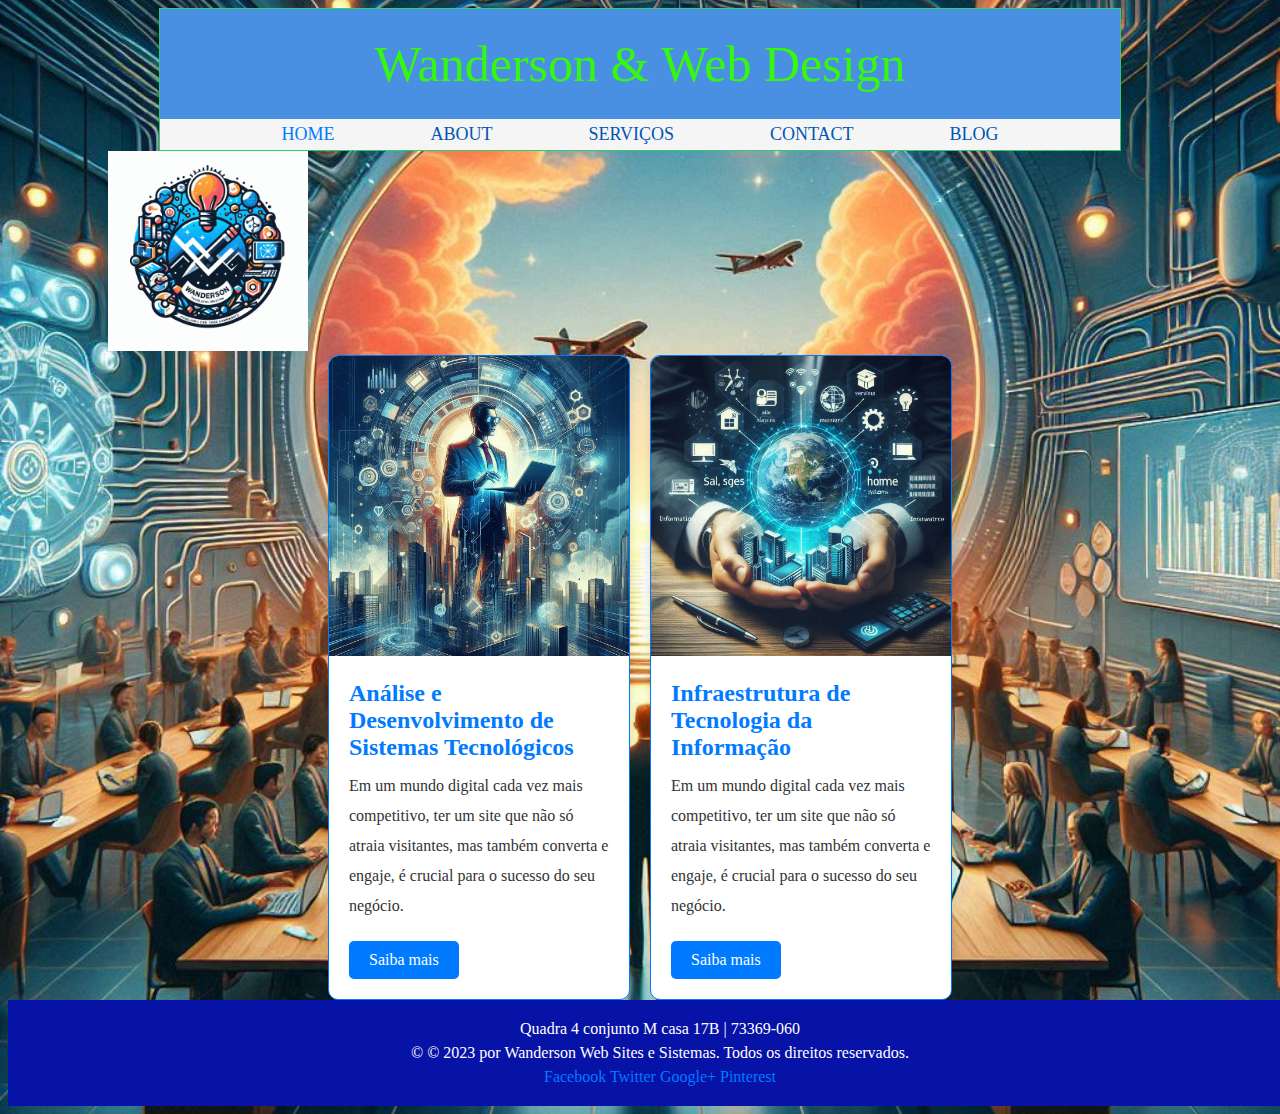
==== index.html @ 79de974a "Primeiro commit" ====
<!DOCTYPE html>
<!-- Website template by freewebsitetemplates.com -->
<html>
<head>
	<meta charset="UTF-8">
	<meta name="viewport" content="user-scalable=0, width=device-width, initial-scale=1.0, maximum-scale=1.0, minimum-scale=1.0">
	<title>Wanderson &amp; WebDesign</title>
	<link rel="stylesheet" type="text/css" href="css/style.css">
	<link rel="stylesheet" type="text/css" href="css/mobile.css">

	<style>
        body {
            background-image: url('images/recruta-indo.jpg');
            background-size: cover; /* Ajusta a imagem para cobrir o fundo */
            background-repeat: no-repeat; /* Impede a repetição da imagem */
            background-position: center; /* Centraliza a imagem */
        }
    </style>
	
	<script type='text/javascript' src='js/mobile.js'></script>
</head>
<body>
	
	<!--Cabeça com a logo-->
	<div id="header">
		<h1 class="inform">Wanderson &amp; Web <span>Design</span></h1>
		<ul id="navigation">
			<li class="current">
				<a href="index.html">Home</a>
			</li>
			<li>
				<a href="about.html">About</a>
			</li>
			<li>
				<a href="servicos.html">Serviços</a>
				<ul>
					<li>
						<a href="sistemas.html">Sistemas</a>
					</li>
					<li>
						<a href="infra.html">Infraestrutura</a>
					</li>
				</ul>
			</li>
			<li>
				<a href="contact.html">Contact</a>
			</li>
			<li>
				<a href="blog.html">Blog</a>
			</li>
		</ul>
	</div>
	<!--imagem da logo-->
	<img class="logon" src="images/logo.jpg" alt="logo do wandersonweb">
	

	<!--Card central-->
	<div class="cards-container">				
		
		<div class="card">
			<img class="card-img-top" src="images/home2.jpg" alt="Card image">
			<div class="card-body">
				<h4 class="card-title">Análise e Desenvolvimento de Sistemas Tecnológicos</h4>
				<p class="card-text">Em um mundo digital cada vez mais competitivo, ter um site que não só atraia visitantes, mas também converta e engaje, é crucial para o sucesso do seu negócio.</p>
				<a href="sistemas.html" class="btn btn-primary">Saiba mais</a>
			</div>
		</div>
		<div class="card">
			<img class="card-img-top" src="images/sistema1.jpg" alt="Card image">
			<div class="card-body">
				<h4 class="card-title">Infraestrutura de Tecnologia da Informação</h4>
				<p class="card-text">Em um mundo digital cada vez mais competitivo, ter um site que não só atraia visitantes, mas também converta e engaje, é crucial para o sucesso do seu negócio.</p>
				<a href="infra.html" class="btn btn-primary">Saiba mais</a>
			</div>
		</div>
	</div>
	

		 


	</div>

	<!--rodapé-->
	<div id="footer">
		<div>
			<div>
				<span>Quadra 4 conjunto M casa 17B | 73369-060</span>
				<p>&copy; © 2023 por Wanderson Web Sites e Sistemas. Todos os direitos reservados.</p>
			</div>
		</div>

		<!--Redes sociais-->
		<div id="connect">
			<a href="#" id="facebook" target="_blank">Facebook</a>
			<a href="#" id="twitter" target="_blank">Twitter</a>
			<a href="#" id="googleplus" target="_blank">Google&#43;</a>
			<a href="#" id="pinterest" target="_blank">Pinterest</a>
		</div>
	</div>
</body>
</html>
---- css/style.css ----
@font-face {
    font-family: 'latoregular';
    src: url('../fonts/lato-regular-webfont.eot');
    src: url('../fonts/lato-regular-webfont.eot?#iefix') format('embedded-opentype'),
         url('../fonts/lato-regular-webfont.woff') format('woff'),
         url('../fonts/lato-regular-webfont.ttf') format('truetype'),
         url('../fonts/lato-regular-webfont.svg#latoregular') format('svg');
    font-weight: normal;
    font-style: normal;
}

@font-face {
    font-family: 'nixie_oneregular';
    src: url('../fonts/nixieone-regular-webfont.eot');
    src: url('../fonts/nixieone-regular-webfont.eot?#iefix') format('embedded-opentype'),
         url('../fonts/nixieone-regular-webfont.woff') format('woff'),
         url('../fonts/nixieone-regular-webfont.ttf') format('truetype'),
         url('../fonts/nixieone-regular-webfont.svg#nixie_oneregular') format('svg');
    font-weight: normal;
    font-style: normal;
}

a {
    outline: none;
    color: #007BFF; /* Azul forte para links */
    text-decoration: none;
}

a:hover {
    color: #9deb0d; /* Azul mais escuro para hover */
}

img {
    border: none;
}

p {
    line-height: 30px;
    margin: 0;
}

/*imagem da logo*/
.logon{
    width: 200px;
    height: 200px;   
    position: relative;
    left: 100px;
    
}
.inform{
    background-color: #4A90E2;    
    font-size: 300px;
    font-style: inherit;

}
.inform:hover{
    background-color: #2ECC71;
    font-size: 350px;
    font-family: fantasy;
}

#header {
    margin: 0 auto;
    max-width: 960px;
    background-color: whitesmoke;
    border: 1px solid #2ECC71;
}

#header h1 {
    font-size: 50px;
    font-weight: normal;
    line-height: 50px;
    margin: 0;
    padding: 30px 0;
    text-align: center;
    color: #37f711; /* Azul forte para o cabeçalho */
}

#header h1 a {
    color: #1d08db;
    text-decoration: none;
}

#header h1 a span {
    color: #e1f80c; /* Amarelo mais escuro para o subtítulo */
    display: block;
    font-family: 'nixie_oneregular';
    font-size: 26px;
    text-transform: uppercase;
}

#header ul#navigation {
    list-style: none;
    margin: 0;
    padding: 0;
    text-align: center;
}

#header ul#navigation li {
    display: inline;
    line-height: 30px;
    position: relative;
}

#header ul#navigation li a {
    color: #0056b3; /* Azul mais escuro para os links do menu */
    font-size: 18px;
    padding: 0 46px;
    text-align: center;
    text-decoration: none;
    text-transform: uppercase;
}

#header ul#navigation li a:hover,
#header ul#navigation li.current ul li a:hover {
    color: #d3a3ff; /* Cor de hover original */
}

#header ul#navigation li.current a {
    color: #007BFF; /* Azul forte para o item atual do menu */
}

#header ul#navigation li ul {
    display: none;
    left: 0;
    list-style: none;
    margin: 0;
    padding: 11px 0 0;
    position: absolute;
    top: 12px;
}

#header ul#navigation li:hover ul {
    display: block;
}

#header ul#navigation li ul li {
    background: #077054; /* Cor de fundo original */
    display: block;
    height: 46px;
    line-height: 46px;
}

#header ul#navigation li ul li a {
    padding: 0 20px;
    color: #fff; /* Texto branco para o submenu */
}

#header ul#navigation li.current ul li a {
    color: #b6d8cf; /* Cor original */
}

#body {
    background: #ffffff; /* Branco para o corpo */
    margin: 1px auto 0;
    max-width: 880px;
    min-height: 827px;
    overflow: hidden;
    padding: 45px 40px 46px;
}

#body > h2 {
    color: #007BFF; /* Azul forte para os títulos */
    font-family: 'nixie_oneregular';
    font-size: 35px;
    font-weight: normal;
    line-height: 30px;
    margin: 0;
    padding: 0 0 44px;
}

#footer {
    background: #0712a7; /* Azul forte para o rodapé */
    color: #fff;
    text-align: center;
    padding: 20px;
    position: relative;
    bottom: 0;
    width: 100%;
}

/* Estilos específicos para os cartões */
.cards-container {
    display: flex;
    flex-wrap: wrap;
    gap: 20px;
    justify-content: center;
}

.card {
    background: #ffffff; /* Branco para os cartões */
    border: 1px solid #007BFF; /* Azul forte para a borda dos cartões */
    border-radius: 10px;
    box-shadow: 0 4px 8px rgba(0, 0, 0, 0.1);
    overflow: hidden;
    width: 300px;
    transition: transform 0.3s ease;
}

.card:hover {
    transform: scale(1.05);	 /* Efeito de zoom ao passar o mouse */
	background-color: rgb(198, 250, 9);
	border:2px #fff solid;
}

.card-img-top {
    width: 100%;
    height: auto;
}

.card-body {
    padding: 20px;
}

.card-title {
    color: #007BFF; /* Azul forte para o título do cartão */
    font-size: 24px;
    margin: 0 0 10px;
}

.card-text {
    color: #333; /* Cor do texto do cartão */
    font-size: 16px;
    margin: 0 0 20px;
}

.btn {
    background-color: #007BFF; /* Azul forte para os botões */
    border: none;
    border-radius: 5px;
    color: white;
    cursor: pointer;
    display: inline-block;
    font-size: 16px;
    padding: 10px 20px;
    text-align: center;
    text-decoration: none;
}

.btn:hover {
    background-color: #07fd1b; /* Azul mais escuro para hover */
}



/*Post*/
#postar{
    background-color: #0056b3;
}




/* Estiliza o título */
h2 {
    text-align: center;
    color: #333;
    margin-bottom: 200px;
}

/* Estiliza o container de conteúdo */
.content {
    display: flex;
    flex-wrap: wrap;
    gap: 20px;
    justify-content: space-between;
}

/* Estiliza as listas */
.section {
    list-style: none;
    padding: 0;
    margin: 0;
    display: flex;
    flex-wrap: wrap;
    gap: 20px;
}

/* Estiliza os itens da lista */
.section li {
    flex: 1 1 calc(50% - 20px);
    text-align: center;
    border: 1px solid #ddd;
    border-radius: 8px;
    padding: 10px;
    background-color: #f9f9f9;
    box-shadow: 0 4px 8px rgba(0, 0, 0, 0.1);
}

/* Ajusta o tamanho das imagens */
.section img {
    max-width: 100%;
    height: auto;
    border-radius: 8px;
    margin-bottom: 10px;
}

/* Estiliza os títulos dentro dos itens da lista */
.section h4 {
    color: #555;
}

/* Estiliza a imagem principal */
.figure {
    width: 100%;
    max-width: 600px;
    height: auto;
    border-radius: 8px;
    box-shadow: 0 4px 8px rgba(0, 0, 0, 0.1);
    display: block;
    margin: 20px auto;
}




/* Estilos específicos para o formulário de contato */
form {
    background: #ffffff; /* Branco para o fundo do formulário */
    border: 1px solid #007BFF; /* Azul forte para a borda do formulário */
    border-radius: 10px;
    padding: 20px;
    box-shadow: 0 4px 8px rgba(0, 0, 0, 0.1);
}

form h3 {
    color: #007BFF; /* Azul forte para o título do formulário */
    font-size: 24px;
    margin: 0 0 20px;
}

form label {
    display: block;
    margin-bottom: 15px;
}

form label span {
    display: block;
    font-size: 16px;
    color: #333; /* Cor do texto dos labels */
    margin-bottom: 5px;
}

form input[type="text"],
form textarea {
    border: 1px solid #007BFF; /* Azul forte para a borda dos campos */
    border-radius: 5px;
    font-size: 16px;
    padding: 10px;
    width: 100%;
    box-sizing: border-box;
    margin-bottom: 15px;
}

form textarea {
    resize: vertical; /* Permite redimensionar verticalmente */
}

form input[type="submit"] {
    background-color: #007BFF; /* Azul forte para o botão de envio */
    border: none;
    border-radius: 5px;
    color: white;
    cursor: pointer;
    display: inline-block;
    font-size: 16px;
    padding: 10px 20px;
    text-align: center;
    text-decoration: none;
    transition: background-color 0.3s ease;
}

form input[type="submit"]:hover {
    background-color: #0056b3; /* Azul mais escuro para hover no botão de envio */
}





/* Estilo para o contêiner do blog */
#bus {
    max-width: 1200px;
    margin: 20px auto;
    padding: 20px;
    background: #fff;
    border-radius: 8px;
    box-shadow: 0 0 10px rgba(0, 0, 0, 0.1);
}

/* Título do blog */
#bus h2 {
    font-size: 2rem;
    color: #0044cc; /* Azul forte */
    margin-bottom: 20px;
    text-align: center;
}

/* Estilo da lista de posts do blog */
.blog {
    list-style: none;
}

.blog li {
    display: flex;
    flex-direction: column;
    margin-bottom: 20px;
    padding: 10px;
    background: #f9f9f9;
    border-radius: 8px;
    box-shadow: 0 0 5px rgba(0, 0, 0, 0.1);
}

.blog li img {
    width: 100%;
    height: auto;
    border-radius: 8px;
    margin-bottom: 10px;
}

.blog li h3 {
    font-size: 1.5rem;
    color: #333;
    margin-bottom: 10px;
}

.blog li h3 a {
    text-decoration: none;
    color: #0044cc; /* Azul forte */
}

.blog li h3 a:hover {
    text-decoration: underline;
}

.blog li span {
    display: block;
    font-size: 0.875rem;
    color: #888;
    margin-bottom: 10px;
}

.blog li p {
    font-size: 1rem;
    line-height: 1.6;
    color: #555;
}

/* Adiciona espaçamento extra para o último item da lista */
.blog li:last-child {
    margin-bottom: 0;
}





/* Estilo para a seção "Sobre" */
#about {
    max-width: 1200px;
    margin: 20px auto;
    padding: 30px;
    background: #ffffff;
    border-radius: 10px;
    box-shadow: 0 0 15px rgba(0, 0, 0, 0.1);
}

/* Estilo dos parágrafos */
#about p {
    font-size: 1.1rem;
    line-height: 1.8;
    color: #555;
    margin-bottom: 20px;
}

/* Destaque para o primeiro parágrafo */
#about p:first-of-type {
    font-size: 1.2rem;
    font-weight: bold;
    color: #0044cc; /* Azul forte */
    margin-bottom: 30px;
}

/* Adiciona uma borda e espaçamento ao redor do texto */
#about p {
    border-left: 4px solid #0044cc; /* Azul forte */
    padding-left: 15px;
    margin-left: 0;
    background: #f9f9f9;
    border-radius: 5px;
}

/* Estilo da área de conteúdo */
#about {
    position: relative;
    overflow: hidden;
}

#about::before {
    content: "";
    position: absolute;
    top: 0;
    left: 0;
    width: 100%;
    height: 10px;
    background: linear-gradient(90deg, rgba(0, 68, 204, 0.8), rgba(0, 68, 204, 0.5));
}

#about::after {
    content: "";
    position: absolute;
    bottom: 0;
    right: 0;
    width: 100%;
    height: 10px;
    background: linear-gradient(-90deg, rgba(0, 68, 204, 0.8), rgba(0, 68, 204, 0.5));
}

/* Estilo de responsividade */
@media (max-width: 768px) {
    #about {
        padding: 20px;
    }

    #about p {
        font-size: 1rem;
        line-height: 1.6;
    }
}




/* Estilo para a barra lateral (sidebar) */
.sidebar {
    width: 300px; /* Largura fixa para a sidebar */
    padding: 20px;
    background: #ffffff; /* Fundo branco */
    border-radius: 8px; /* Bordas arredondadas */
    box-shadow: 0 0 10px rgba(0, 0, 0, 0.1); /* Sombra suave */
    margin: 20px auto; /* Centraliza horizontalmente com margem vertical */
}

/* Título da barra lateral */
.sidebar h3 {
    font-size: 1.5rem;
    color: #0044cc; /* Azul forte */
    border-bottom: 2px solid #0044cc; /* Linha abaixo do título */
    padding-bottom: 10px;
    margin-bottom: 20px;
}

/* Lista de posts */
.sidebar ul {
    list-style: none; /* Remove marcadores padrão */
}

.sidebar li {
    margin-bottom: 20px; /* Espaçamento entre os itens */
    padding: 10px;
    border-bottom: 1px solid #e0e0e0; /* Linha separadora suave */
}

/* Título dos posts */
.sidebar h4 {
    font-size: 1.2rem;
    color: #333; /* Cor do texto dos títulos */
    margin-bottom: 5px;
}

.sidebar h4 a {
    text-decoration: none; /* Remove sublinhado dos links */
    color: #0044cc; /* Azul forte para os links */
    font-weight: bold; /* Destaque para o texto do link */
}

.sidebar h4 a:hover {
    text-decoration: underline; /* Sublinhado ao passar o mouse */
}

/* Data dos posts */
.sidebar span {
    font-size: 0.875rem;
    color: #888; /* Cor mais clara para a data */
}

/* Estilo de responsividade */
@media (max-width: 768px) {
    .sidebar {
        width: 100%; /* Largura total em dispositivos móveis */
        padding: 15px;
    }
}
---- css/mobile.css ----
/* Website template by freewebsitetemplates.com */
@media only screen and (max-width : 918px) {
	html {
		-webkit-text-size-adjust: none;
	}
	#mobile-navigation {
		background: url(../images/mobile/mobile-menu.png) no-repeat 0 0;
		display: block;
		height: 50px;
		margin: 0;
		padding: 0;
		position: absolute;
		right: 0;
		top: 20px;
		width: 50px;
		z-index: 1001;
	}
	#header ul#navigation {
		background: url(../images/mobile/bg-mobile.png);
		border: 1px solid #99fa99;
		display: none;
		font-size: 1.5625em;
		height: auto;
		left: 0;
		margin: 0 auto;
		position: absolute;
		padding: 0;
		top: 71px;
		transition: all .5s ease-in-out;
		width: 100%;
		z-index: 1001;
	}
	#header ul#navigation li {
		background: none;
		display: block;
		float: none;
		height: auto;
		line-height: normal;
		margin: 0;
		padding: 0;
		text-align: center;
		width: 100%;
	}
	#header ul#navigation li:first-child,
	#header ul#navigation li ul li:first-child {
		border: none;
		width: 100%;
	}
	#header ul#navigation li a {
		background: none;
		border-top: 1px solid #99fa99;
		color: #ffffff;
		display: block;
		font-family: Arial;
		font-size: 0.8125em;
		font-weight: normal;
		height: 49px;
		line-height: 49px;
		padding: 0 15px;
		text-align: left;
		width: auto;
	}
	#header ul#navigation li span {
		background: transparent url(../images/mobile/mobile-expand.png) no-repeat;
		border-left: 1px solid #99fa99;
		border-top: 1px solid #99fa99;
		display: block;
		height: 49px;
		position: absolute;
		right: 0;
		top: 0;
		width: 50px;
	}
	#header ul#navigation li.current span {
		background: url(../images/mobile/mobile-expand.png) no-repeat;
	}
	#header ul#navigation li.current ul li a {
		background: none;
		color: #ffffff;
	}
	#header ul#navigation li a:hover,
	#header ul#navigation li.current ul li a:hover,
	#header ul#navigation li.current a {
		background: rgba(153, 250, 153, 0.8);
		color: #ffffff;
	}
	#header ul#navigation > li:first-child > a {
		border: none;
	}
	#header ul#navigation li ul {
		border: 0;
		display: none;
		left: 0;
		margin: 0;
		opacity: 1;
		padding: 0;
		position: relative;
		top: 0;
		width: 100%;
	}
	#header ul#navigation li ul,
	#header ul#navigation li:hover ul {
		display: none;
	}
	#header ul#navigation li ul li {
		background: none;
		height: auto;
		line-height: normal;
		padding: 0;
		text-align: left;
	}
	#header ul#navigation li ul li a {
		padding: 0 30px;
	}
	#header {
		position: relative;
		width: 90%;
	}
	#header h1 {
		padding: 74px 0 0;
	}
	#body {
		margin: 20px auto 0;
		padding: 45px 0 46px;
		width: 90%;
	}
	#body div#tagline {
		float: none;
		margin: 20px auto 0;
		width: 90%;
	}
	#body div#tagline h1 {
		background-size: 37% auto;
		line-height: 1em;
		padding: 0 0 50px;
	}
	#body div#tagline p {
		font-size: 5em;
		line-height: 1.25em;
		padding: 43px 10px;
	}
	#body img.figure {
		float: none;
		margin: 0 auto;
		width: 70%;
	}
	#body > h2 {
		padding: 0 20px 30px;
	}
	#body div.content {
		padding: 0 20px;
	}
	#body div.content div,
	#footer div {
		float: none;
		width: auto;
	}
	#body div.content img.figure {
		margin: 0 auto;
	}
	#body div.content div div.section {
		padding: 30px 0 0;
		width: auto;
	}
	#body div.content div ul li {
		margin: 0 5%;
		width: 40%;
	}
	#body div.content div ul li:first-child {
		margin: 0 5%;
	}
	#body form {
		margin: 0 auto;
		padding: 0 20px;
		width: auto;
	}
	#body form h3,
	#body ul.blog li:first-child {
		padding: 0;
	}
	#body form label input,
	#body form label textarea {
		border-radius: 0;
		padding: 0 3%;
		-webkit-appearance: none;
		width: 93%;
	}
	#body form input#send {
		margin: 8px 2px 0 0;
		padding: 0;
		text-align: center;
		-webkit-appearance: none;
	}
	#body ul.blog {
		padding: 0 20px;
	}
	#body ul.blog li {
		padding: 30px 0 0;
	}
	#body ul.blog li img {
		margin: 0 0 20px;
		width: 100%;
	}
	#body ul.blog li h3 {
		line-height: 1.35em;
	}
	#body div.content div.article {
		width: auto;
	}
	#body div.content div.sidebar {
		float: none;
		margin: 0;
		width: auto;
	}
	#body div.content div.sidebar ul li:first-child {
		margin: 0;
	}
	#footer {
		padding: 20px 0;
		width: 90%;
	}
	#footer div span {
		line-height: 1.25em;
		text-align: center;
	}
	#footer div p {
		font-size: 1.125em;
		line-height: 1.65em;
		padding: 20px 0 0;
		text-align: center;
	}
	#footer div#connect {
		float: none;
		margin: 30px auto 0;
		max-width: 185px;
	}
}
@media screen
and (max-width : 320px) {
	#header h1 {
		font-size: 2.8125em;
	}
	#header h1 a span {
		font-size: 0.5em;
		line-height: 1.25em;
	}
	#body div#tagline h1 {
		font-size: 4.375em;
	}
	#body div#tagline p {
		font-size: 3.125em;
	}
	#footer div p {
		font-size: 1em;
	}
}
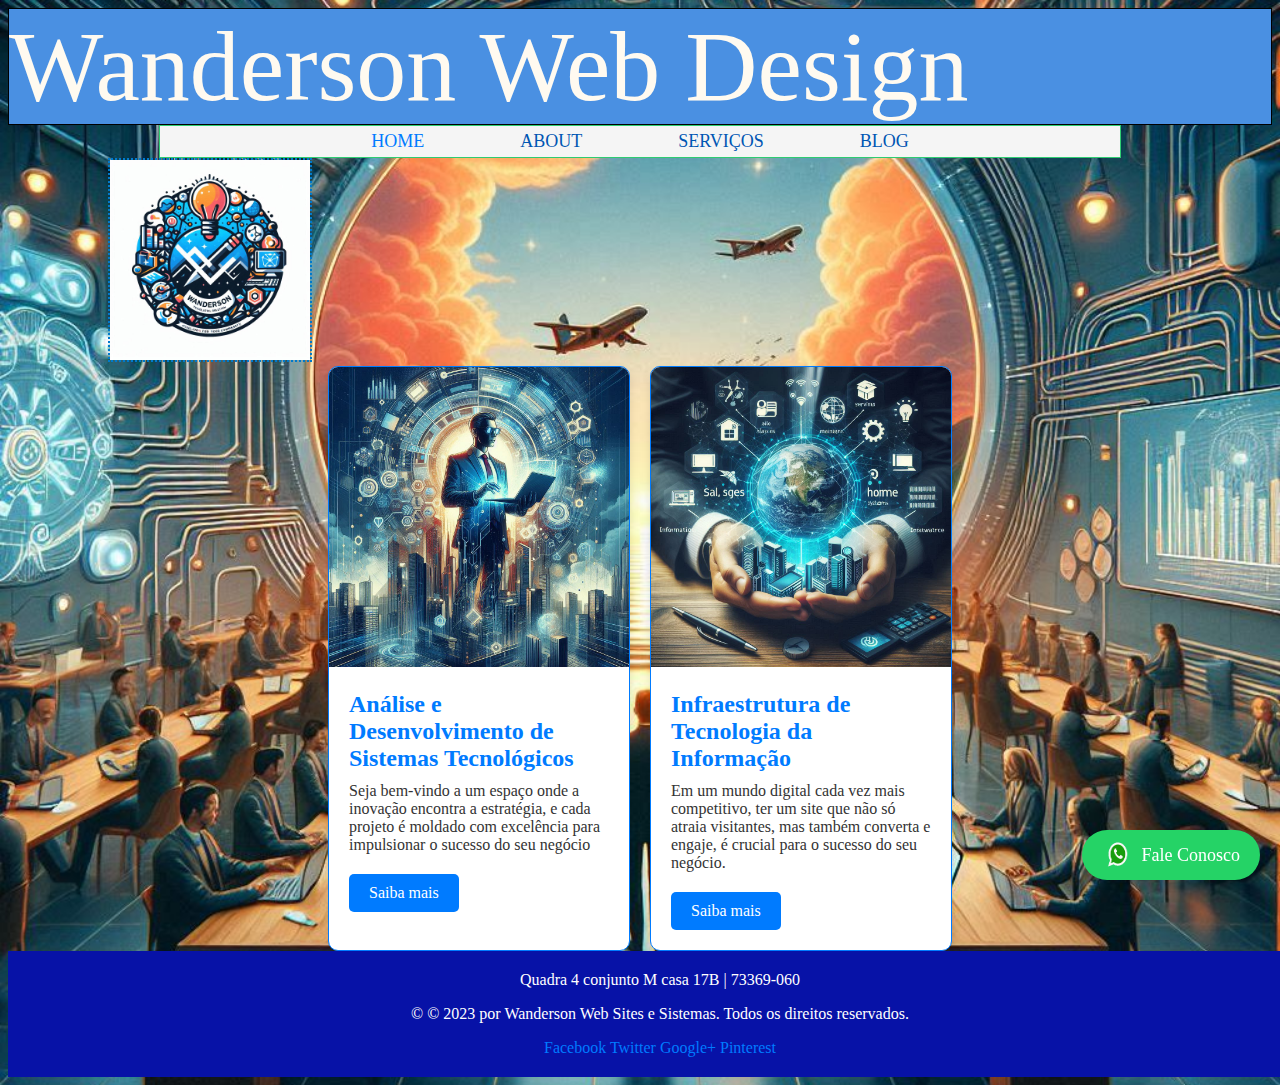
==== commit 0e12df9f: "botãozap" ====
--- a/index.html
+++ b/index.html
@@ -4,11 +4,15 @@
 <head>
 	<meta charset="UTF-8">
 	<meta name="viewport" content="user-scalable=0, width=device-width, initial-scale=1.0, maximum-scale=1.0, minimum-scale=1.0">
-	<title>Wanderson &amp; WebDesign</title>
+	<title>Wanderson© &amp; WebDesign</title>
 	<link rel="stylesheet" type="text/css" href="css/style.css">
 	<link rel="stylesheet" type="text/css" href="css/mobile.css">
 
+	<link rel="icon" href="images/favicon-16x16.png" type="image/x-icon">
+	<link rel="shortcut icon" href="images/favicon-16x16.png" type="image/x-icon">
+	
 	<style>
+		/*Pano de fundo*/
         body {
             background-image: url('images/recruta-indo.jpg');
             background-size: cover; /* Ajusta a imagem para cobrir o fundo */
@@ -21,15 +25,15 @@
 </head>
 <body>
 	
+	<div id="inform">Wanderson Web Design</div>
+	
 	<!--Cabeça com a logo-->
-	<div id="header">
-		<h1 class="inform">Wanderson &amp; Web <span>Design</span></h1>
+	<div id="header">		
 		<ul id="navigation">
 			<li class="current">
 				<a href="index.html">Home</a>
 			</li>
-			<li>
-				<a href="about.html">About</a>
+			<li><a href="about.html">About</a>
 			</li>
 			<li>
 				<a href="servicos.html">Serviços</a>
@@ -41,27 +45,24 @@
 						<a href="infra.html">Infraestrutura</a>
 					</li>
 				</ul>
-			</li>
-			<li>
-				<a href="contact.html">Contact</a>
-			</li>
+			</li>			
 			<li>
 				<a href="blog.html">Blog</a>
 			</li>
 		</ul>
 	</div>
+
 	<!--imagem da logo-->
+	
 	<img class="logon" src="images/logo.jpg" alt="logo do wandersonweb">
 	
-
 	<!--Card central-->
-	<div class="cards-container">				
-		
+	<div class="cards-container">
 		<div class="card">
 			<img class="card-img-top" src="images/home2.jpg" alt="Card image">
 			<div class="card-body">
 				<h4 class="card-title">Análise e Desenvolvimento de Sistemas Tecnológicos</h4>
-				<p class="card-text">Em um mundo digital cada vez mais competitivo, ter um site que não só atraia visitantes, mas também converta e engaje, é crucial para o sucesso do seu negócio.</p>
+				<p class="card-text">Seja bem-vindo a um espaço onde a inovação encontra a estratégia, e cada projeto é moldado com excelência para impulsionar o sucesso do seu negócio</p>
 				<a href="sistemas.html" class="btn btn-primary">Saiba mais</a>
 			</div>
 		</div>
@@ -74,29 +75,34 @@
 			</div>
 		</div>
 	</div>
-	
-
-		 
+</div>
 
 
-	</div>
+ <!--Botão WatsApp-->
 
-	<!--rodapé-->
-	<div id="footer">
+ <a href="https://api.whatsapp.com/send?phone=5561999788904&text=Olá, venho do site!%20Gostaria%20de%20mais%20informações." class="whatsapp-button" target="_blank">
+	<img src="images/botao-whatsapp.gif" alt="WhatsApp">
+	Fale Conosco
+</a>
+
+<!--rodapé-->
+
+<div id="footer">
+	<div>
 		<div>
-			<div>
-				<span>Quadra 4 conjunto M casa 17B | 73369-060</span>
-				<p>&copy; © 2023 por Wanderson Web Sites e Sistemas. Todos os direitos reservados.</p>
-			</div>
-		</div>
-
-		<!--Redes sociais-->
-		<div id="connect">
-			<a href="#" id="facebook" target="_blank">Facebook</a>
-			<a href="#" id="twitter" target="_blank">Twitter</a>
-			<a href="#" id="googleplus" target="_blank">Google&#43;</a>
-			<a href="#" id="pinterest" target="_blank">Pinterest</a>
+			<span>Quadra 4 conjunto M casa 17B | 73369-060</span>
+			<p>&copy; © 2023 por Wanderson Web Sites e Sistemas. Todos os direitos reservados.</p>
 		</div>
 	</div>
+	
+	<!--Redes sociais-->
+	
+	<div id="connect">
+		<a href="#" id="facebook" target="_blank">Facebook</a>
+		<a href="#" id="twitter" target="_blank">Twitter</a>
+		<a href="#" id="googleplus" target="_blank">Google&#43;</a>
+		<a href="#" id="pinterest" target="_blank">Pinterest</a>
+	</div>
+</div>
 </body>
 </html>--- a/css/style.css
+++ b/css/style.css
@@ -1,4 +1,6 @@
 
+
+/*Geral*/
 
 @font-face {
     font-family: 'latoregular';
@@ -29,17 +31,15 @@
 }
 
 a:hover {
-    color: #9deb0d; /* Azul mais escuro para hover */
+    color: #69d2fc; /* Azul mais escuro para hover */
 }
 
 img {
     border: none;
 }
 
-p {
-    line-height: 30px;
-    margin: 0;
-}
+
+
 
 /*imagem da logo*/
 .logon{
@@ -47,19 +47,43 @@
     height: 200px;   
     position: relative;
     left: 100px;
+    border: #007acc 2px dotted;
     
 }
-.inform{
-    background-color: #4A90E2;    
-    font-size: 300px;
-    font-style: inherit;
-
-}
-.inform:hover{
-    background-color: #2ECC71;
-    font-size: 350px;
-    font-family: fantasy;
-}
+.logon:hover{
+    width: 220px;
+    height: 220px;
+    border: gold 1px solid;
+    background-color: #69d2fc;
+
+}
+
+
+/*parte de cima wandersonweb*/
+
+#inform{
+    background-color: #4A90E2;   
+    font-size: 100px;
+    font-family: Georgia, 'Times New Roman', Times, serif;
+    
+    border: black 1px solid;
+    position: relative;
+    color: floralwhite;    
+    
+
+
+}
+#inform:hover{
+    background-color: gold;  
+    font-family: Verdana, Geneva, Tahoma, sans-serif;
+    color: #06ff27;
+
+        
+    
+}
+
+
+/*parte da menu*/
 
 #header {
     margin: 0 auto;
@@ -171,15 +195,6 @@
     padding: 0 0 44px;
 }
 
-#footer {
-    background: #0712a7; /* Azul forte para o rodapé */
-    color: #fff;
-    text-align: center;
-    padding: 20px;
-    position: relative;
-    bottom: 0;
-    width: 100%;
-}
 
 /* Estilos específicos para os cartões */
 .cards-container {
@@ -518,6 +533,148 @@
     background: linear-gradient(-90deg, rgba(0, 68, 204, 0.8), rgba(0, 68, 204, 0.5));
 }
 
+
+/*parte da pagina sistema*/
+/* Estrutura principal */
+.postar-container {
+    max-width: 1200px;
+    margin: 0 auto;
+    padding: 20px;
+    font-family: 'Arial', sans-serif;
+    background-color: #f9f9f9;
+}
+
+.postar-title {
+    color: #007bff;
+    font-size: 28px;
+    text-align: center;
+    margin-bottom: 20px;
+}
+
+.postar-subtitle a {
+    color: #0056b3;
+    text-decoration: none;
+    font-weight: bold;
+}
+
+.postar-date {
+    display: block;
+    text-align: center;
+    font-size: 14px;
+    color: #999;
+    margin-bottom: 30px;
+}
+
+/* Slider */
+.slider-container {
+    position: relative;
+    max-width: 100%;
+    margin: 0 auto 40px;
+    overflow: hidden;
+    border-radius: 10px;
+    box-shadow: 0 4px 8px rgba(0, 0, 0, 0.2);
+}
+
+.slider {
+    display: flex;
+    transition: transform 0.5s ease-in-out;
+}
+
+.slider img {
+    width: 100%;
+    border-radius: 10px;
+}
+
+.slider-navigation {
+    position: absolute;
+    top: 50%;
+    width: 100%;
+    display: flex;
+    justify-content: space-between;
+    transform: translateY(-50%);
+}
+
+.prev, .next {
+    cursor: pointer;
+    padding: 16px;
+    color: #fff;
+    background-color: rgba(0, 0, 0, 0.5);
+    border-radius: 50%;
+    user-select: none;
+}
+
+.article {
+    flex: 1;
+    margin-right: 20px;
+}
+
+.article-image {
+    width: 100%;
+    height: auto;
+    border-radius: 10px;
+    margin-bottom: 20px;
+}
+
+.about-text {
+    color: #333;
+    font-size: 16px;
+    line-height: 1.6;
+    margin-bottom: 20px;
+}
+
+.sidebar {
+    flex-basis: 300px;
+    background-color: #fff;
+    padding: 20px;
+    border-radius: 10px;
+    box-shadow: 0 4px 8px rgba(0, 0, 0, 0.1);
+}
+
+.sidebar-title {
+    color: #007bff;
+    margin-bottom: 20px;
+}
+
+.sidebar-list {
+    list-style: none;
+    padding: 0;
+}
+
+.sidebar-item {
+    margin-bottom: 20px;
+}
+
+.sidebar-item h4 a {
+    color: #333;
+    text-decoration: none;
+}
+
+.sidebar-item span {
+    font-size: 14px;
+    color: #999;
+}
+
+/* Responsividade */
+@media (max-width: 768px) {
+    .content {
+        flex-direction: column;
+    }
+
+    .article {
+        margin-right: 0;
+        margin-bottom: 20px;
+    }
+
+    .sidebar {
+        flex-basis: 100%;
+    }
+}
+
+
+
+
+
+
 /* Estilo de responsividade */
 @media (max-width: 768px) {
     #about {
@@ -529,6 +686,45 @@
         line-height: 1.6;
     }
 }
+
+
+/*botão WhatsApp*/
+
+.whatsapp-button {
+    position: fixed;
+    bottom: 20px;
+    right: 20px;
+    background-color: #25D366;
+    color: white;
+    border-radius: 50px;
+    padding: 10px 20px;
+    font-size: 18px;
+    text-decoration: none;
+    display: flex;
+    align-items: center;
+    box-shadow: 0 4px 6px rgba(0, 0, 0, 0.1);
+    z-index: 1000;
+}
+
+.whatsapp-button img {
+    width: 30px;
+    height: 30px;
+    margin-right: 10px;
+}
+
+@media screen and (max-width: 768px) {
+    .whatsapp-button {
+        padding: 10px 15px;
+        font-size: 16px;
+    }
+
+    .whatsapp-button img {
+        width: 25px;
+        height: 25px;
+    }
+}
+
+
 
 
 
@@ -593,3 +789,16 @@
         padding: 15px;
     }
 }
+
+
+
+
+#footer {
+    background: #0712a7; /* Azul forte para o rodapé */
+    color: #fff;
+    text-align: center;
+    padding: 20px;
+    position: relative;
+    bottom: 0;
+    width: 100%;
+}